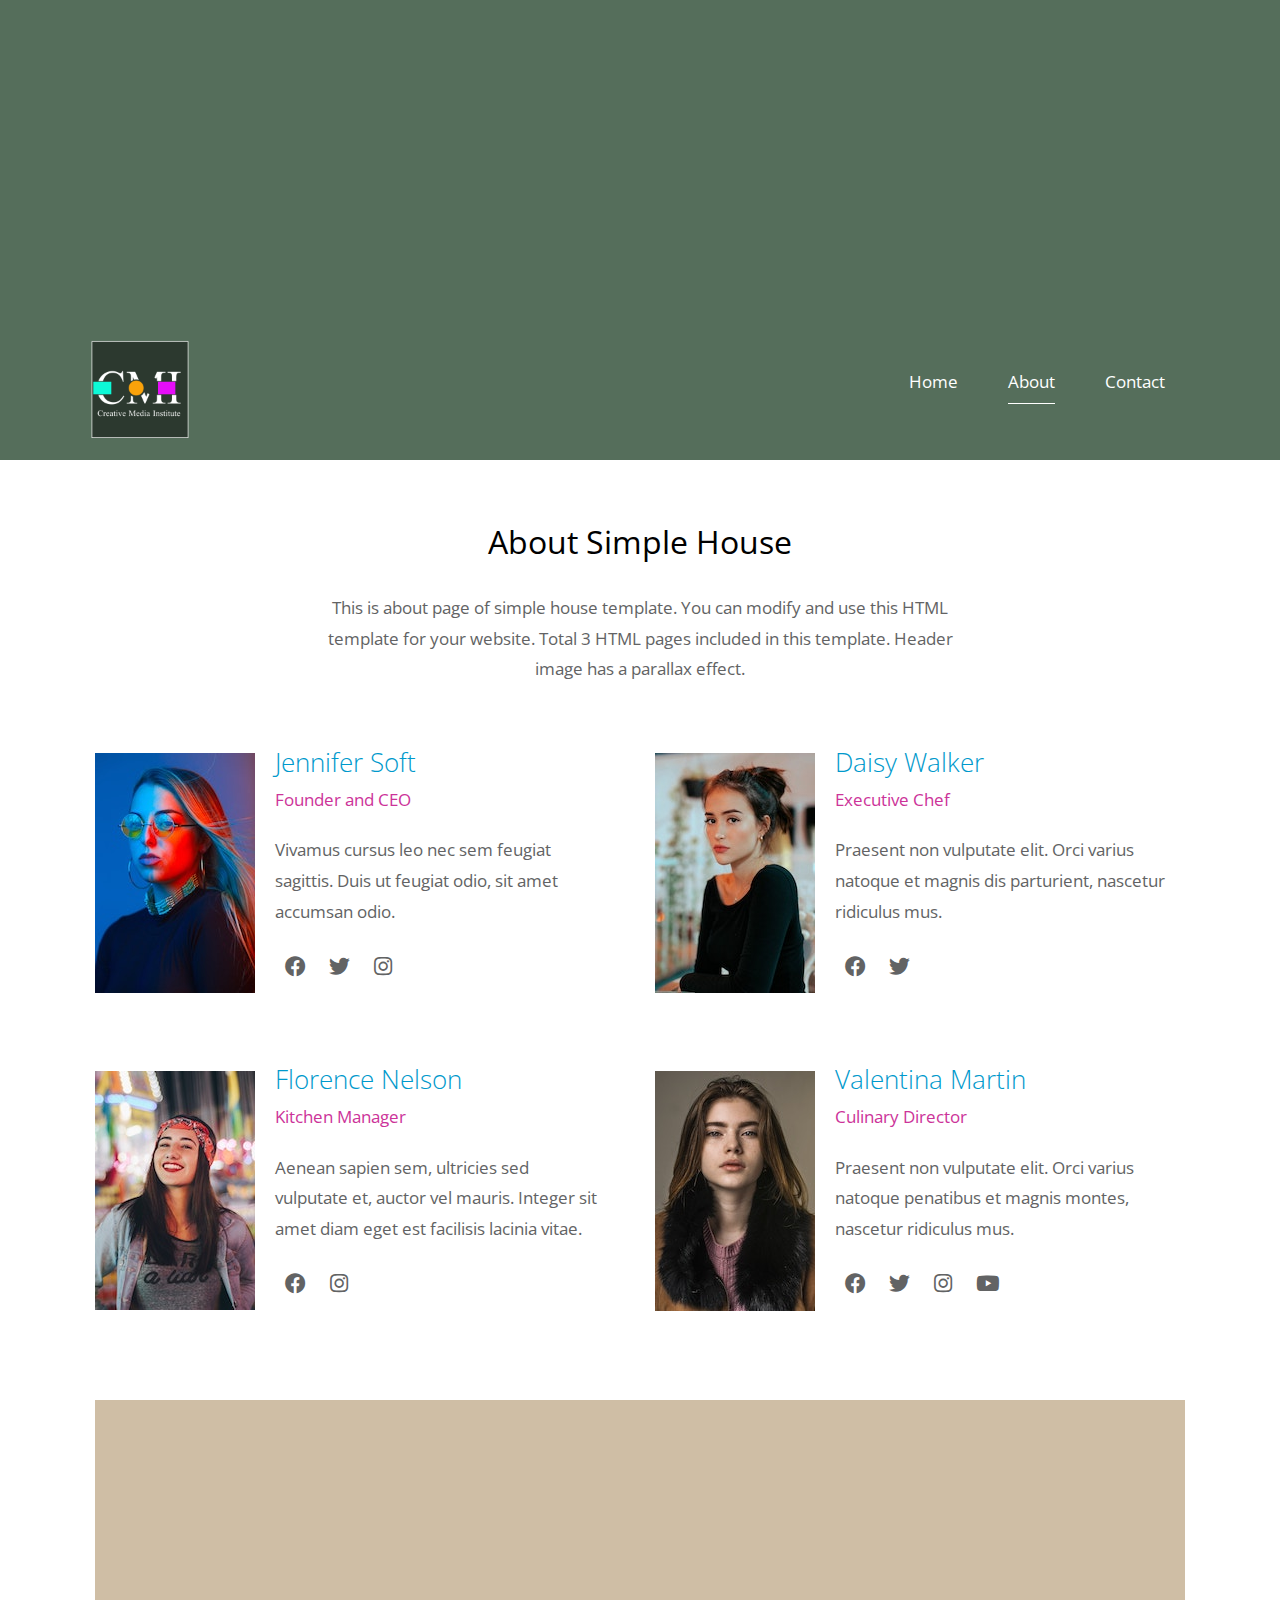
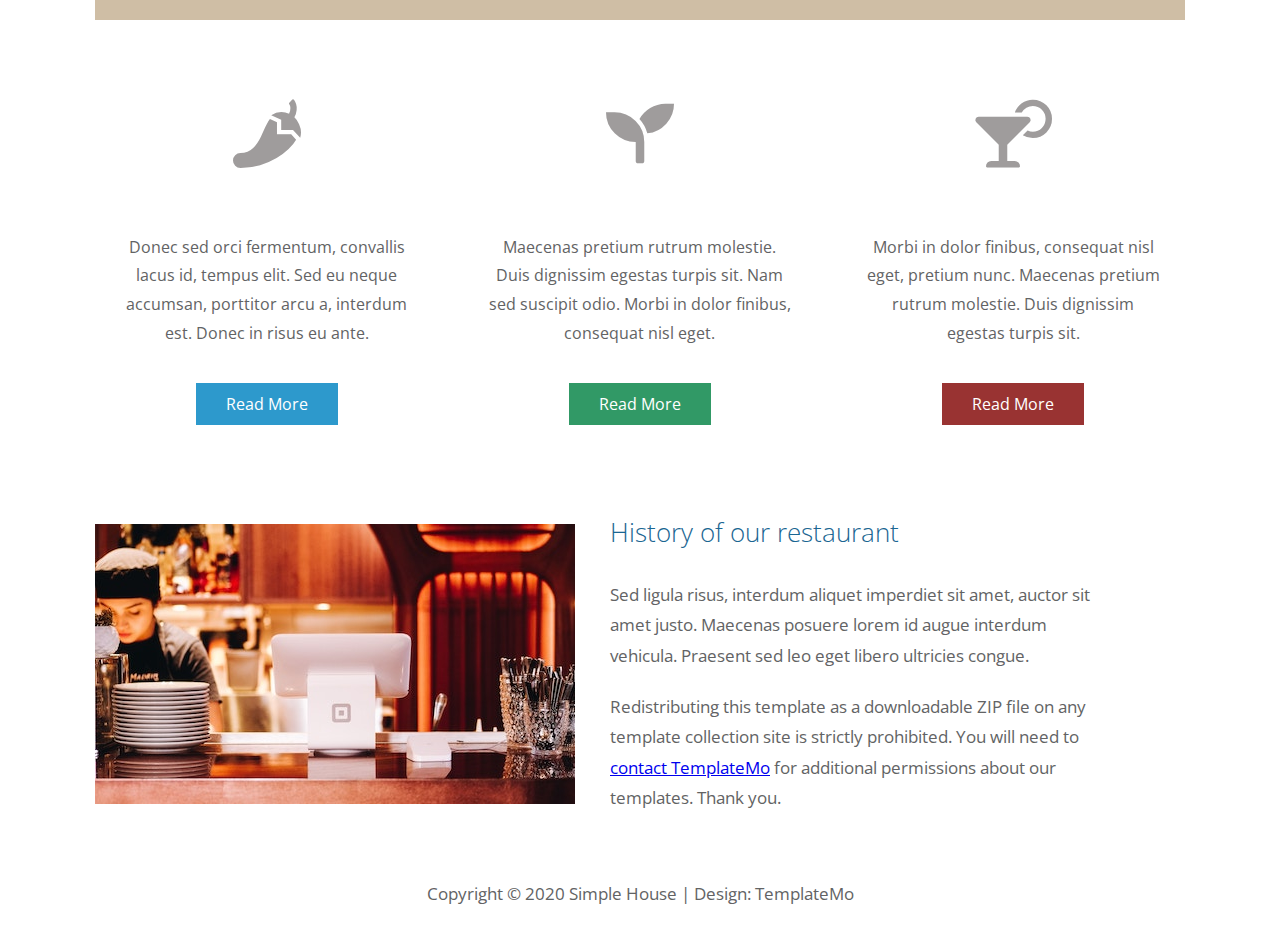
==== about.html @ a0970d8d "Completed" ====
<!DOCTYPE html>
<html>
	<head>
		<meta charset="UTF-8" />
		<meta name="viewport" content="width=device-width, initial-scale=1.0" />
		<meta http-equiv="X-UA-Compatible" content="ie=edge" />
		<title>Simple House - About Page</title>
		<link
			href="https://fonts.googleapis.com/css?family=Open+Sans:300,400"
			rel="stylesheet"
		/>
		<link href="css/all.min.css" rel="stylesheet" />
		<link href="css/templatemo-style.css" rel="stylesheet" />
	</head>
	<!--

Simple House

https://templatemo.com/tm-539-simple-house

-->
	<body>
		<div class="container">
			<!-- Top box -->
			<!-- Logo & Site Name -->
			<div class="placeholder">
				<div
					class="parallax-window"
					data-parallax="scroll"
					data-image-src="img/simple-house-01.jpg"
				>
					<div class="tm-header">
						<div class="row tm-header-inner">
							<div class="col-md-6 col-12">
								<img src="video/logo.png" alt="Logo" class="tm-site-logo" />
							</div>
							<nav class="col-md-6 col-12 tm-nav">
								<ul class="tm-nav-ul">
									<li class="tm-nav-li">
										<a href="index.html" class="tm-nav-link">Home</a>
									</li>
									<li class="tm-nav-li">
										<a href="about.html" class="tm-nav-link active">About</a>
									</li>
									<li class="tm-nav-li">
										<a href="contact.html" class="tm-nav-link">Contact</a>
									</li>
								</ul>
							</nav>
						</div>
					</div>
				</div>
			</div>

			<!-- MOBILE VIEW HEADER START -->
			<div class="mobileViewH_cotainer">
				<video width="100%" height="auto" autoplay loop>
					<source src="./video/video.mp4" type="video/mp4" />
					<source src="./video/video.mp4" type="video/ogg" />
					Your browser does not support the video tag.
				</video>
				<div>
					<div class="mobileViewHeader">
						<div class="row">
							<div class="col-md-6 col-12">
								<img src="video/logo.png" alt="Logo" class="tm-site-logo" />
							</div>
							<nav class="col-md-6 col-12 tm-nav">
								<ul class="tm-nav-ul">
									<li class="tm-nav-li">
										<a href="index.html" class="tm-nav-link">Home</a>
									</li>
									<li class="tm-nav-li">
										<a href="about.html" class="tm-nav-link active">About</a>
									</li>
									<li class="tm-nav-li">
										<a href="contact.html" class="tm-nav-link">Contact</a>
									</li>
								</ul>
							</nav>
						</div>
					</div>
				</div>
			</div>
			<!-- MOBILE VIEW HEADER END -->

			<main>
				<header class="row tm-welcome-section">
					<h2 class="col-12 text-center tm-section-title">
						About Simple House
					</h2>
					<p class="col-12 text-center">
						This is about page of simple house template. You can modify and use
						this HTML template for your website. Total 3 HTML pages included in
						this template. Header image has a parallax effect.
					</p>
				</header>

				<div class="tm-container-inner tm-persons">
					<div class="row">
						<article class="col-lg-6">
							<figure class="tm-person">
								<img
									src="img/about-01.jpg"
									alt="Image"
									class="img-fluid tm-person-img"
								/>
								<figcaption class="tm-person-description">
									<h4 class="tm-person-name">Jennifer Soft</h4>
									<p class="tm-person-title">Founder and CEO</p>
									<p class="tm-person-about">
										Vivamus cursus leo nec sem feugiat sagittis. Duis ut feugiat
										odio, sit amet accumsan odio.
									</p>
									<div>
										<a href="https://fb.com" class="tm-social-link"
											><i class="fab fa-facebook tm-social-icon"></i
										></a>
										<a href="https://twitter.com" class="tm-social-link"
											><i class="fab fa-twitter tm-social-icon"></i
										></a>
										<a href="https://instagram.com" class="tm-social-link"
											><i class="fab fa-instagram tm-social-icon"></i
										></a>
									</div>
								</figcaption>
							</figure>
						</article>
						<article class="col-lg-6">
							<figure class="tm-person">
								<img
									src="img/about-02.jpg"
									alt="Image"
									class="img-fluid tm-person-img"
								/>
								<figcaption class="tm-person-description">
									<h4 class="tm-person-name">Daisy Walker</h4>
									<p class="tm-person-title">Executive Chef</p>
									<p class="tm-person-about">
										Praesent non vulputate elit. Orci varius natoque et magnis
										dis parturient, nascetur ridiculus mus.
									</p>
									<div>
										<a href="https://fb.com" class="tm-social-link"
											><i class="fab fa-facebook tm-social-icon"></i
										></a>
										<a href="https://twitter.com" class="tm-social-link"
											><i class="fab fa-twitter tm-social-icon"></i
										></a>
									</div>
								</figcaption>
							</figure>
						</article>
						<article class="col-lg-6">
							<figure class="tm-person">
								<img
									src="img/about-03.jpg"
									alt="Image"
									class="img-fluid tm-person-img"
								/>
								<figcaption class="tm-person-description">
									<h4 class="tm-person-name">Florence Nelson</h4>
									<p class="tm-person-title">Kitchen Manager</p>
									<p class="tm-person-about">
										Aenean sapien sem, ultricies sed vulputate et, auctor vel
										mauris. Integer sit amet diam eget est facilisis lacinia
										vitae.
									</p>
									<div>
										<a href="https://fb.com" class="tm-social-link"
											><i class="fab fa-facebook tm-social-icon"></i
										></a>
										<a href="https://instagram.com" class="tm-social-link"
											><i class="fab fa-instagram tm-social-icon"></i
										></a>
									</div>
								</figcaption>
							</figure>
						</article>
						<article class="col-lg-6">
							<figure class="tm-person">
								<img
									src="img/about-04.jpg"
									alt="Image"
									class="img-fluid tm-person-img"
								/>
								<figcaption class="tm-person-description">
									<h4 class="tm-person-name">Valentina Martin</h4>
									<p class="tm-person-title">Culinary Director</p>
									<p class="tm-person-about">
										Praesent non vulputate elit. Orci varius natoque penatibus
										et magnis montes, nascetur ridiculus mus.
									</p>
									<div>
										<a href="https://fb.com" class="tm-social-link"
											><i class="fab fa-facebook tm-social-icon"></i
										></a>
										<a href="https://twitter.com" class="tm-social-link"
											><i class="fab fa-twitter tm-social-icon"></i
										></a>
										<a href="https://instagram.com" class="tm-social-link"
											><i class="fab fa-instagram tm-social-icon"></i
										></a>
										<a href="https://youtube.com" class="tm-social-link"
											><i class="fab fa-youtube tm-social-icon"></i
										></a>
									</div>
								</figcaption>
							</figure>
						</article>
					</div>
				</div>
				<div class="tm-container-inner tm-featured-image">
					<div class="row">
						<div class="col-12">
							<div class="placeholder-2">
								<div
									class="parallax-window-2"
									data-parallax="scroll"
									data-image-src="img/about-05.jpg"
								></div>
							</div>
						</div>
					</div>
				</div>
				<div class="tm-container-inner tm-features">
					<div class="row">
						<div class="col-lg-4">
							<div class="tm-feature">
								<i class="fas fa-4x fa-pepper-hot tm-feature-icon"></i>
								<p class="tm-feature-description">
									Donec sed orci fermentum, convallis lacus id, tempus elit. Sed
									eu neque accumsan, porttitor arcu a, interdum est. Donec in
									risus eu ante.
								</p>
								<a href="index.html" class="tm-btn tm-btn-primary">Read More</a>
							</div>
						</div>
						<div class="col-lg-4">
							<div class="tm-feature">
								<i class="fas fa-4x fa-seedling tm-feature-icon"></i>
								<p class="tm-feature-description">
									Maecenas pretium rutrum molestie. Duis dignissim egestas
									turpis sit. Nam sed suscipit odio. Morbi in dolor finibus,
									consequat nisl eget.
								</p>
								<a href="index.html" class="tm-btn tm-btn-success">Read More</a>
							</div>
						</div>
						<div class="col-lg-4">
							<div class="tm-feature">
								<i class="fas fa-4x fa-cocktail tm-feature-icon"></i>
								<p class="tm-feature-description">
									Morbi in dolor finibus, consequat nisl eget, pretium nunc.
									Maecenas pretium rutrum molestie. Duis dignissim egestas
									turpis sit.
								</p>
								<a href="index.html" class="tm-btn tm-btn-danger">Read More</a>
							</div>
						</div>
					</div>
				</div>
				<div class="tm-container-inner tm-history">
					<div class="row">
						<div class="col-12">
							<div class="tm-history-inner">
								<img
									src="img/about-06.jpg"
									alt="Image"
									class="img-fluid tm-history-img"
								/>
								<div class="tm-history-text">
									<h4 class="tm-history-title">History of our restaurant</h4>
									<p class="tm-mb-p">
										Sed ligula risus, interdum aliquet imperdiet sit amet,
										auctor sit amet justo. Maecenas posuere lorem id augue
										interdum vehicula. Praesent sed leo eget libero ultricies
										congue.
									</p>
									<p>
										Redistributing this template as a downloadable ZIP file on
										any template collection site is strictly prohibited. You
										will need to
										<a href="https://templatemo.com/contact"
											>contact TemplateMo</a
										>
										for additional permissions about our templates. Thank you.
									</p>
								</div>
							</div>
						</div>
					</div>
				</div>
			</main>

			<footer class="tm-footer text-center">
				<p>
					Copyright &copy; 2020 Simple House | Design:
					<a rel="nofollow" href="https://templatemo.com">TemplateMo</a>
				</p>
			</footer>
		</div>
		<script src="js/jquery.min.js"></script>
		<script src="js/parallax.min.js"></script>
	</body>
</html>
---- css/templatemo-style.css ----
/*

Simple House

https://templatemo.com/tm-539-simple-house

*/

ul,
nav,
body,
h1,
h2,
h4,
h6,
p,
figure {
	margin: 0;
	padding: 0;
}
#okewa-floating_popup a {
	visibility: hidden;
}
a,
button {
	transition: all 0.3s ease;
}

/* Bootstrap grid system  */

html {
	box-sizing: border-box;
	-ms-overflow-style: scrollbar;
}

*,
*::before,
*::after {
	box-sizing: inherit;
}

.container {
	width: 100%;
	/* max-width: 1200px; */
	margin-right: auto;
	margin-left: auto;
}
.head {
	width: 100%;
	margin-right: auto;
	margin-left: auto;
}

.tm-container-inner,
.tm-container-inner-2 {
	padding-left: 15px;
	padding-right: 15px;
}

.row {
	display: -ms-flexbox;
	display: flex;
	-ms-flex-wrap: wrap;
	flex-wrap: wrap;
	margin-left: -15px;
	margin-right: -15px;
}

.col-lg-3,
.col-lg-4,
.col-lg-6,
.col-md-4,
.col-md-6,
.col-sm-6,
.col-12 {
	position: relative;
	width: 100%;
	padding-right: 15px;
	padding-left: 15px;
}

.col-12 {
	-ms-flex: 0 0 100%;
	flex: 0 0 100%;
	max-width: 100%;
}

@media (min-width: 576px) {
	.col-sm-6 {
		-ms-flex: 0 0 50%;
		flex: 0 0 50%;
		max-width: 50%;
	}
}

@media (min-width: 768px) {
	.col-md-4 {
		-ms-flex: 0 0 33.333333%;
		flex: 0 0 33.333333%;
		max-width: 33.333333%;
	}

	.col-md-6 {
		-ms-flex: 0 0 50%;
		flex: 0 0 50%;
		max-width: 50%;
	}
}

@media (min-width: 992px) {
	.col-lg-3 {
		-ms-flex: 0 0 25%;
		flex: 0 0 25%;
		max-width: 25%;
	}

	.col-lg-4 {
		-ms-flex: 0 0 33.333333%;
		flex: 0 0 33.333333%;
		max-width: 33.333333%;
	}

	.col-lg-6 {
		-ms-flex: 0 0 50%;
		flex: 0 0 50%;
		max-width: 50%;
	}
}

/*
  primary: #2D99CC
  success: #319966
  danger: #993332
*/

.tm-btn {
	display: inline-block;
	font-size: 1rem;
	width: auto;
	padding: 10px 30px;
	text-decoration: none;
	cursor: pointer;
	border: 0;
}

.tm-btn-default {
	border: 1px solid #ccc;
	background-color: transparent;
	color: #626364;
}

.tm-btn-default:hover,
.tm-btn-default:focus {
	color: white;
	background-color: #98999a;
}

.tm-btn-primary {
	background-color: #2d99cc;
	color: white;
}

.tm-btn-primary:hover,
.tm-btn-primary:focus {
	background-color: #1b6f96;
}

.tm-btn-success {
	background-color: #319966;
	color: white;
}

.tm-btn-success:hover,
.tm-btn-success:focus {
	background-color: #1d6e46;
}

.tm-btn-danger {
	background-color: #993332;
	color: white;
}

.tm-btn-danger:hover,
.tm-btn-danger:focus {
	background-color: #752423;
}

.tm-mb-45 {
	margin-bottom: 45px;
}

.tm-mb-p {
	margin-bottom: 20px;
}

.tm-text-success {
	color: #319966;
}

.text-center {
	text-align: center;
}

.hidden {
	display: none !important;
}

.img-fluid {
	max-width: 100%;
	height: auto;
}

body {
	font-family: "Open Sans", Arial, sans-serif;
	font-size: 17px;
	background-color: #ccc;
	overflow-x: hidden;
	width: 100%;
}

.container {
	background-color: white;
}

p,
address {
	color: #626364;
	line-height: 1.8;
}

/* Set width and height in JS */
.placeholder {
	width: 100%;
	min-height: 460px;
	background-color: #556e5b;
}

.placeholder-2 {
	width: 100%;
	min-height: 220px;
	background-color: #cfbea5;
	position: relative;
	z-index: 998;
}

.parallax-window {
	min-height: 460px;
	width: 100%;
	background: transparent;
	position: relative;
}

.parallax-window-2 {
	min-height: 220px;
	width: 100%;
	margin-left: auto;
	margin-right: auto;
	background: transparent;
	position: relative;
}

.parallax-mirror {
	z-index: 999 !important;
}

.tm-headerText {
	position: absolute;
	top: 40%;
	left: 50%;
	width: 100%;
	transform: translate(-50%, 0%);
	max-width: 1100px;
	color: white;
	z-index: 1000;
}

.tm-header {
	position: absolute;
	bottom: 0%;
	left: 50%;
	width: 100%;
	transform: translate(-50%, 0%);
	max-width: 1200px;
	color: white;
	z-index: 1000;
}

.tm-header-inner {
	padding: 15px 50px;
}

@media (max-width: 991px) {
	.tm-header-inner {
		padding: 25px 15px;
	}
}

.tm-site-logo {
	width: 100px;
	display: inline-block;
	margin-right: 5px;
}

.tm-site-text-box {
	display: inline-block;
}

.tm-site-title {
	font-size: 2.2rem;
	font-weight: 400;
	margin-bottom: 5px;
}

.tm-site-description {
	font-size: 1.1rem;
	font-weight: 400;
}

.tm-nav {
	text-align: right;
	margin-top: 30px;
}

.tm-nav-ul {
	display: flex;
	justify-content: flex-end;
}

.tm-nav-li {
	list-style: none;
	display: block;
	margin-bottom: 0;
	padding-right: 25px;
	padding-left: 25px;
}

@media (max-width: 991px) {
	.tm-nav-li {
		padding-right: 15px;
		padding-left: 15px;
	}
}

.tm-nav-link {
	color: white;
	text-decoration: none;
	padding-bottom: 10px;
}

.tm-nav-link.active,
.tm-nav-link:hover {
	border-bottom: 1px solid white;
}

.tm-welcome-section {
	margin: 60px auto;
	max-width: 655px;
}

.tm-section-title {
	font-size: 2rem;
	font-weight: 400;
	margin-bottom: 30px;
}

.tm-gallery {
	margin-bottom: 80px;
}

.tm-gallery-page {
	width: 100%;
	padding: 0px 20px;
	margin-left: auto;
	margin-right: auto;
	display: -ms-flexbox;
	display: flex;
	-ms-flex-wrap: wrap;
	flex-wrap: wrap;
}

.tm-gallery-description {
	font-size: 0.95rem;
}

.more {
	display: none;
}

.readMoreBtn {
	background: transparent;
	border: none;
	outline: none;
	cursor: pointer;
}

.tm-section,
.tm-container-inner,
.tm-container-inner-2 {
	margin-left: auto;
	margin-right: auto;
}

/* Small devices (landscape phones, 576px and up) */
@media (min-width: 576px) {
	.tm-gallery-page {
		max-width: 610px;
	}
}

/* Medium devices (tablets, 768px and up) */
@media (min-width: 768px) {
	.tm-gallery-page,
	.tm-section,
	.tm-container-inner,
	.tm-container-inner-2 {
		max-width: 840px;
	}
}

/* Large devices (desktops, 992px and up) */
@media (min-width: 992px) {
	.tm-gallery-page,
	.tm-section {
		max-width: 1120px;
	}

	.tm-container-inner {
		max-width: 1120px;
	}

	.tm-container-inner-2 {
		max-width: 900px;
	}
}

/* MOBILE VIEW HEADER START */
.mobileViewH_cotainer {
	position: relative;
	display: none;
}

@media screen and (max-width: 768px) {
	.mobileViewH_cotainer {
		display: block;
	}
}
.mobileViewHeader {
	position: absolute;
	bottom: 5%;
	left: 50%;
	width: 100%;
	transform: translate(-50%, 0%);
	color: white;
	z-index: 1000;
	padding-left: 1rem;
}
/* MOBILE VIEW HEADER END */

/* .tm-gallery-item {
	max-width: 280px;
} */

.tm-gallery-img {
	margin-bottom: 20px;
}

.tm-gallery-title {
	font-size: 1.3rem;
	font-weight: 400;
	color: #1a6692;
	margin-bottom: 15px;
}

.tm-gallery-description {
	margin-bottom: 20px;
}

.tm-gallery-price {
	font-size: 1.25rem;
	color: #2f956d;
	margin-bottom: 60px;
}

.tm-paging-links {
	text-align: center;
	margin-bottom: 40px;
}

.tm-paging-item {
	list-style: none;
	display: inline-block;
	border: 1px solid #2f956d;
	margin: 7px;
}

.tm-paging-link {
	padding: 10px 30px;
	display: flex;
	align-items: center;
	justify-content: center;
	text-decoration: none;
	color: #2f956d;
	background-color: transparent;
}

.tm-paging-link.active,
.tm-paging-link:hover {
	background-color: #2f956d;
	color: white;
}

.tm-description-figure {
	text-align: center;
}

.tm-description-box {
	margin-left: auto;
	margin-right: auto;
}

.tm-description-box {
	padding-left: 0;
	padding-right: 0;
	display: flex;
	flex-direction: column;
	margin-top: 30px;
	max-width: 530px;
}

@media (min-width: 768px) {
	.tm-description-box {
		padding-left: 5px;
		padding-right: 40px;
		margin-top: 0;
	}
}

.tm-right {
	align-self: flex-end;
}

.tm-footer {
	padding: 25px 15px;
	margin-top: 40px;
}

.tm-footer a {
	color: #626364;
	text-decoration: none;
}

.tm-footer a:hover {
	color: #1a6692;
}

/* About */
.tm-persons {
	margin-bottom: 20px;
}

.tm-person {
	display: flex;
	flex-direction: column;
	align-items: center;
	justify-content: center;
	margin-bottom: 60px;
}

@media (min-width: 420px) {
	.tm-person {
		flex-direction: row;
	}
}

.tm-person-description {
	padding-left: 20px;
	padding-right: 20px;
}

.tm-person-name {
	font-size: 1.6rem;
	font-weight: 300;
	color: #09c;
	margin-bottom: 5px;
	margin-top: 15px;
}

@media (min-width: 420px) {
	.tm-person-name {
		margin-top: 0;
	}
}

.tm-person-title {
	color: #c39;
	margin-bottom: 20px;
}

.tm-person-about {
	margin-bottom: 20px;
}

.tm-social-link {
	color: #626364;
	display: inline-block;
	border-radius: 1px;
	background-color: transparent;
	font-size: 1.3rem;
	text-decoration: none;
	width: 40px;
	height: 40px;
	margin-right: 0;
	margin-bottom: 15px;
}

.tm-social-link:hover {
	color: white;
	background-color: #626364;
}

.tm-social-icon {
	display: flex;
	align-items: center;
	justify-content: center;
	width: 100%;
	height: 100%;
}

.tm-feature {
	text-align: center;
	padding: 45px 20px;
}

.tm-feature-icon {
	color: #9f9c9c;
	margin-bottom: 65px;
}

.tm-feature-description {
	margin-bottom: 35px;
	font-size: 1rem;
}

.tm-features {
	margin-top: 35px;
}

.tm-history {
	margin-top: 45px;
}

.tm-history-inner {
	display: flex;
	align-items: center;
	justify-content: center;
	flex-direction: column;
}

.tm-history-img {
	max-width: 100%;
}

@media (min-width: 768px) {
	.tm-history-img {
		max-width: 50%;
	}

	.tm-history-inner {
		flex-direction: row;
	}
}

.tm-history-title {
	font-size: 1.6rem;
	font-weight: 300;
	color: #1a6692;
	margin-bottom: 30px;
}

.tm-history-text {
	max-width: 480px;
	margin: 15px auto 0;
}

.tm-history-description {
	margin-bottom: 40px;
}

@media (min-width: 768px) {
	.tm-history-text {
		max-width: auto;
		margin: 0 auto 0 35px;
	}
}

/* Contact Page */
.tm-contact-form {
	max-width: 100%;
}

@media (min-width: 768px) {
	.tm-contact-form {
		max-width: 310px;
	}
}

.tm-d-flex {
	display: flex;
	flex-direction: column;
}

.tm-btn-right {
	align-self: flex-end;
}

.form-group {
	margin-bottom: 30px;
}

.form-control {
	display: block;
	width: 100%;
	padding: 0.375rem 0.75rem;
	font-size: 1.1rem;
	font-weight: 400;
	line-height: 1.5;
	color: #626364;
	background-color: #fff;
	background-clip: padding-box;
	border: 1px solid #ced4da;
	border-right: 0;
	border-top: 0;
	border-left: 0;
	border-radius: 0;
	transition: border-color 0.15s ease-in-out, box-shadow 0.15s ease-in-out;
}

.form-control::-ms-expand {
	background-color: transparent;
	border: 0;
}

.form-control:focus {
	color: #495057;
	background-color: #fff;
	border-color: #80bdff;
	outline: 0;
	box-shadow: 0 0 0 0.2rem rgba(0, 123, 255, 0.25);
}

.form-control::-webkit-input-placeholder {
	color: #6c757d;
	opacity: 1;
}

.form-control::-moz-placeholder {
	color: #6c757d;
	opacity: 1;
}

.form-control:-ms-input-placeholder {
	color: #6c757d;
	opacity: 1;
}

.form-control::-ms-input-placeholder {
	color: #6c757d;
	opacity: 1;
}

.form-control::placeholder {
	color: #6c757d;
	opacity: 1;
}

.tm-info-title {
	font-size: 1.6rem;
	font-weight: 300;
	margin-bottom: 30px;
}

address {
	font-style: normal;
	margin-bottom: 50px;
}

.tm-address-box {
	max-width: 100%;
}

@media (min-width: 768px) {
	.tm-address-box {
		max-width: 315px;
	}
}

.tm-contact-icon {
	display: inline-block;
	margin-right: 25px;
	color: #319966;
}

.tm-contact-link {
	display: inline-block;
	color: #626364;
	margin-bottom: 25px;
	text-decoration: none;
}

.tm-contact-social {
	margin-top: 10px;
}

.tm-map {
	max-width: 900px;
	height: 450px;
	width: 100%;
	margin-left: auto;
	margin-right: auto;
}

.tm-map iframe {
	width: 100%;
	height: 100%;
}

.tm-contact-section {
	padding-bottom: 30px;
}

.tm-map-section {
	padding-top: 40px;
	padding-bottom: 40px;
}

.tm-info-section {
	padding-top: 30px;
}

.tm-faq {
	max-width: 650px;
	margin-left: auto;
	margin-right: auto;
}

.tm-accordion {
	padding-top: 40px;
}

/* https://www.w3schools.com/howto/howto_js_accordion.asp */
/* Style the buttons that are used to open and close the accordion panel */
.accordion {
	font-size: 1.2rem;
	font-family: "Open Sans", Helevetica, Arial, sans-serif;
	color: #999;
	background-color: transparent;
	border: 1px solid #d0d0d0;
	margin-bottom: 17px;
	margin-top: 17px;
	cursor: pointer;
	padding: 10px 20px 6px;
	width: 100%;
	text-align: left;
	outline: none;
	transition: 0.4s;
}

/* Add a background color to the button if it is clicked on (add the .active class with JS), and when you move the mouse over it (hover) */
.accordion.active,
.accordion:hover {
	color: #09c;
}

@keyframes changeIcon {
	0% {
		content: "\f0d9";
	}
	50% {
		color: white;
	}
	100% {
		content: "\f0d7";
	}
}

@keyframes changeIconBack {
	0% {
		content: "\f0d7";
	}
	50% {
		color: white;
	}
	100% {
		content: "\f0d9";
	}
}

.accordion:after {
	font-family: "Font Awesome 5 Free";
	font-weight: 900;
	animation: changeIconBack 0.3s linear;
	content: "\f0d9";
	font-size: 2rem;
	color: #999;
	float: right;
	margin-left: 5px;
}

.accordion.active:after {
	animation: changeIcon 0.3s linear;
	content: "\f0d7";
}

/* Style the accordion panel. Note: hidden by default */
.panel {
	background-color: white;
	max-height: 0;
	overflow: hidden;
	transition: max-height 0.2s ease-out;
}

.panel p {
	padding: 5px 20px 30px;
}

/* MODAL STYLING START */
.modal {
	display: none;
	position: fixed; /* Stay in place */
	z-index: 111111; /* Sit on top */
	left: 0;
	top: 0;
	width: 100%; /* Full width */
	height: 100%; /* Full height */
	overflow: hidden; /* Enable scroll if needed */
	background-color: rgb(0, 0, 0); /* Fallback color */
	background-color: rgba(0, 0, 0, 0.9); /* Black w/ opacity */
}

/* Modal Content */
.modal-content {
	display: flex;
	justify-content: center;
	align-items: center;
	margin: auto;
	height: 100vh;
	width: 80%;
}

/* The Close Button */
.close {
	position: absolute;
	right: 5%;
	top: 3%;
	float: right;
	font-size: 50px;
	font-weight: bold;
	color: #fff;
}

.close:hover,
.close:focus {
	color: #ccc;
	text-decoration: none;
	cursor: pointer;
}
/* MODAL STYLING END */

/* ANIMATIONS START */
.anima,
.anima2,
.anima3,
.anima4,
.anima5,
.anima6,
.anima7,
.anima8,
.anima9,
.anima10,
.anima11,
.anima12,
.anima13,
.anima14,
.anima15,
.anima16,
.anima17,
.anima18,
.anima19,
.anima20 {
	opacity: 0;
}

.anima.animated,
.anima2.animated,
.anima3.animated,
.anima4.animated,
.anima5.animated,
.anima6.animated,
.anima7.animated,
.anima8.animated,
.anima9.animated,
.anima10.animated,
.anima11.animated,
.anima12.animated,
.anima13.animated,
.anima14.animated,
.anima15.animated,
.anima16.animated,
.anima17.animated,
.anima18.animated,
.anima19.animated,
.anima20.animated {
	opacity: 1;
}
/* ANIMATIONS END */

/* BANNER START */
@media screen and (max-width: 768px) {
	.placeholder,
	.head {
		display: none;
	}
}
/* BANNER END */
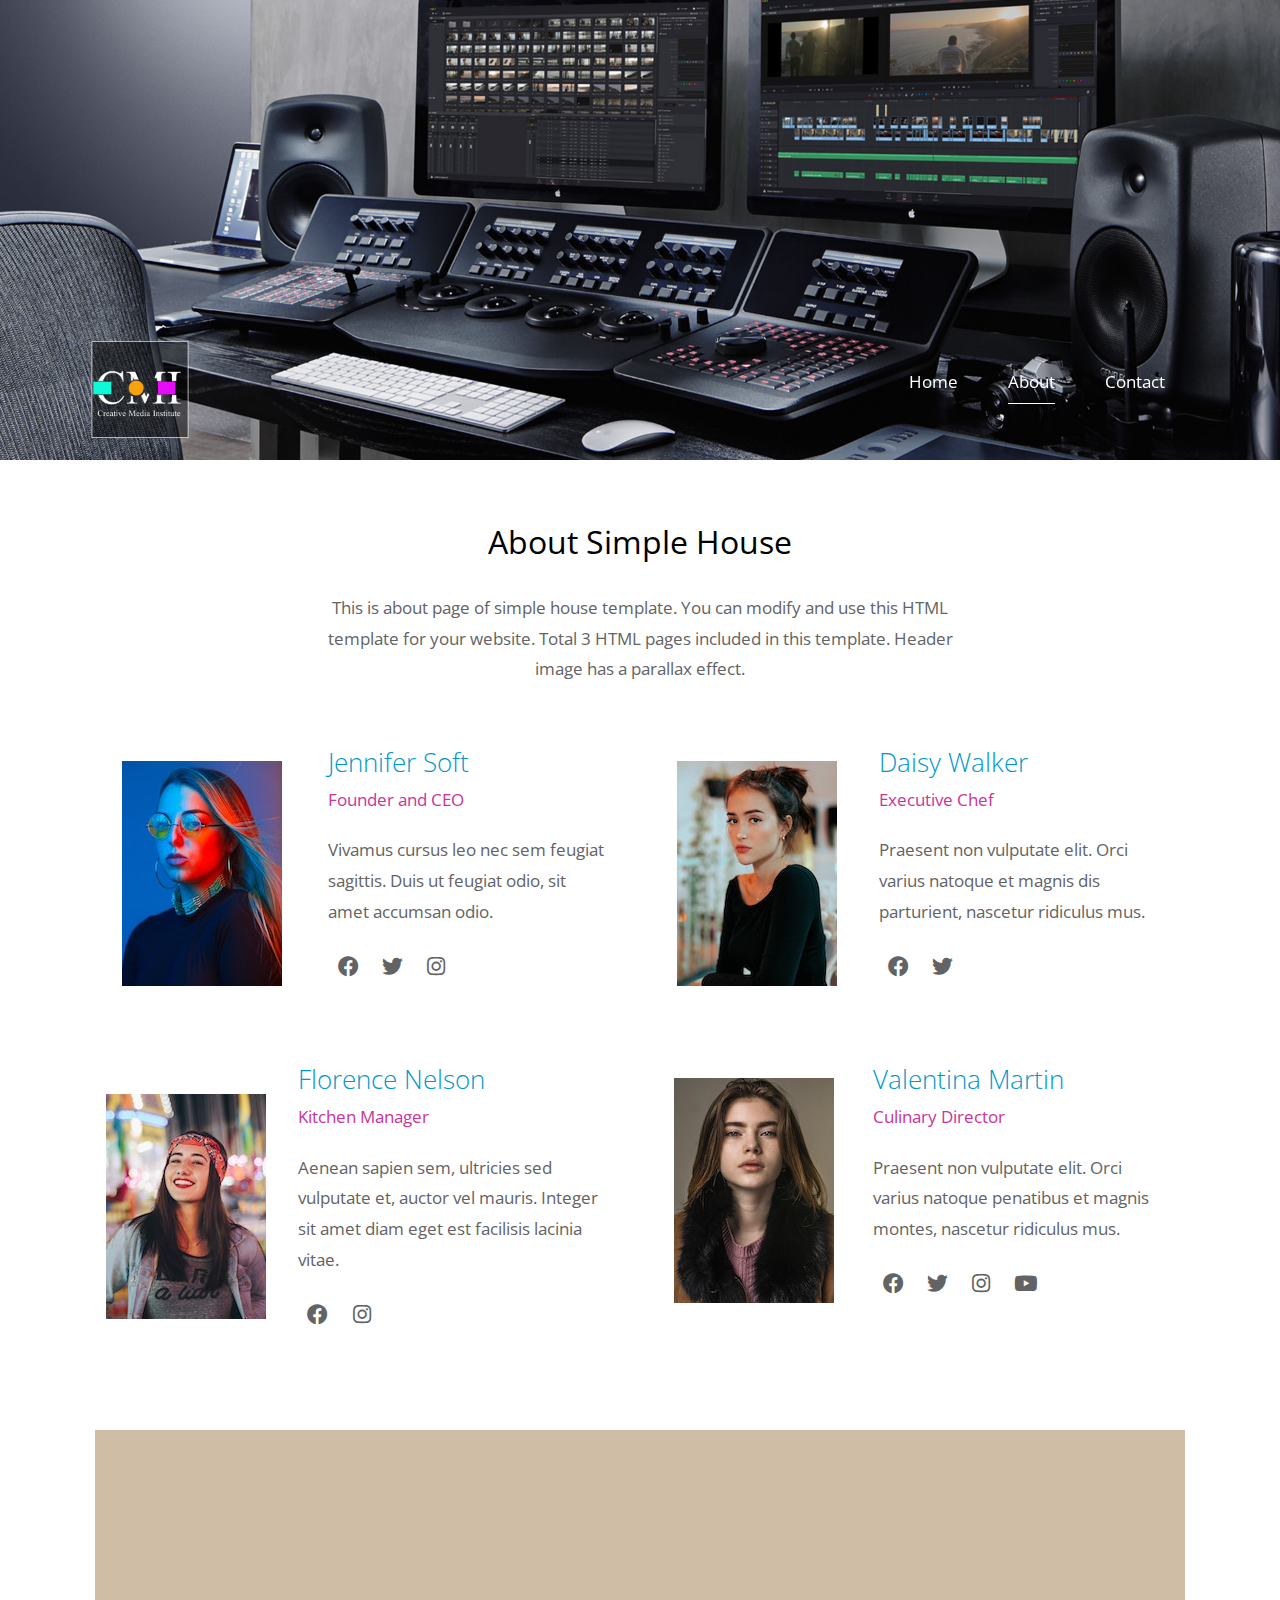
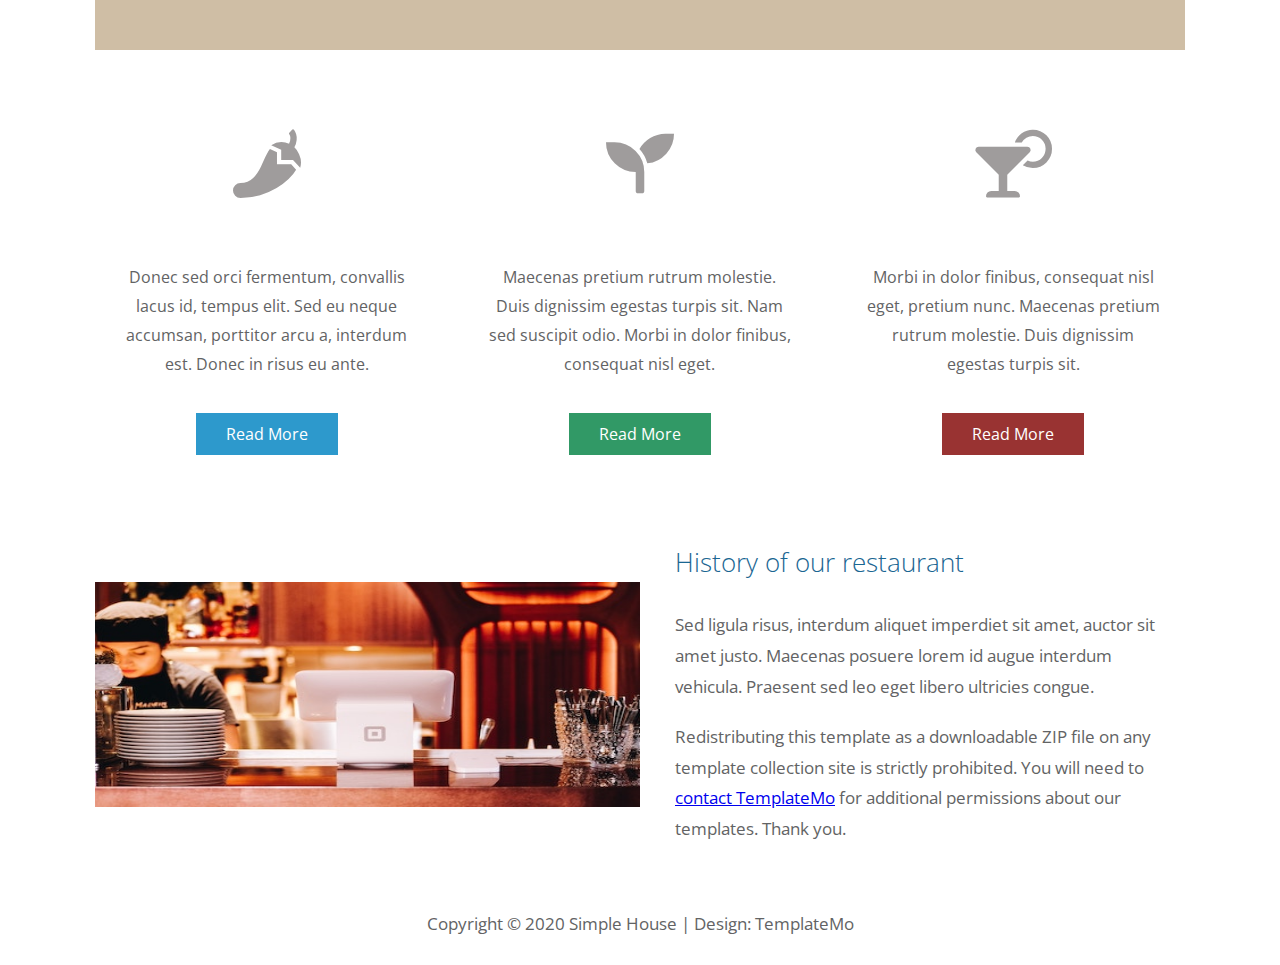
==== commit 4df4c393: "done" ====
--- a/about.html
+++ b/about.html
@@ -27,7 +27,7 @@
 				<div
 					class="parallax-window"
 					data-parallax="scroll"
-					data-image-src="img/simple-house-01.jpg"
+					data-image-src="img/studio.png"
 				>
 					<div class="tm-header">
 						<div class="row tm-header-inner">
--- a/css/templatemo-style.css
+++ b/css/templatemo-style.css
@@ -206,8 +206,13 @@
 }
 
 .img-fluid {
+	width: 100%;
 	max-width: 100%;
-	height: auto;
+	height: 225px;
+}
+
+.tm-person-img {
+	object-fit: none;
 }
 
 body {
